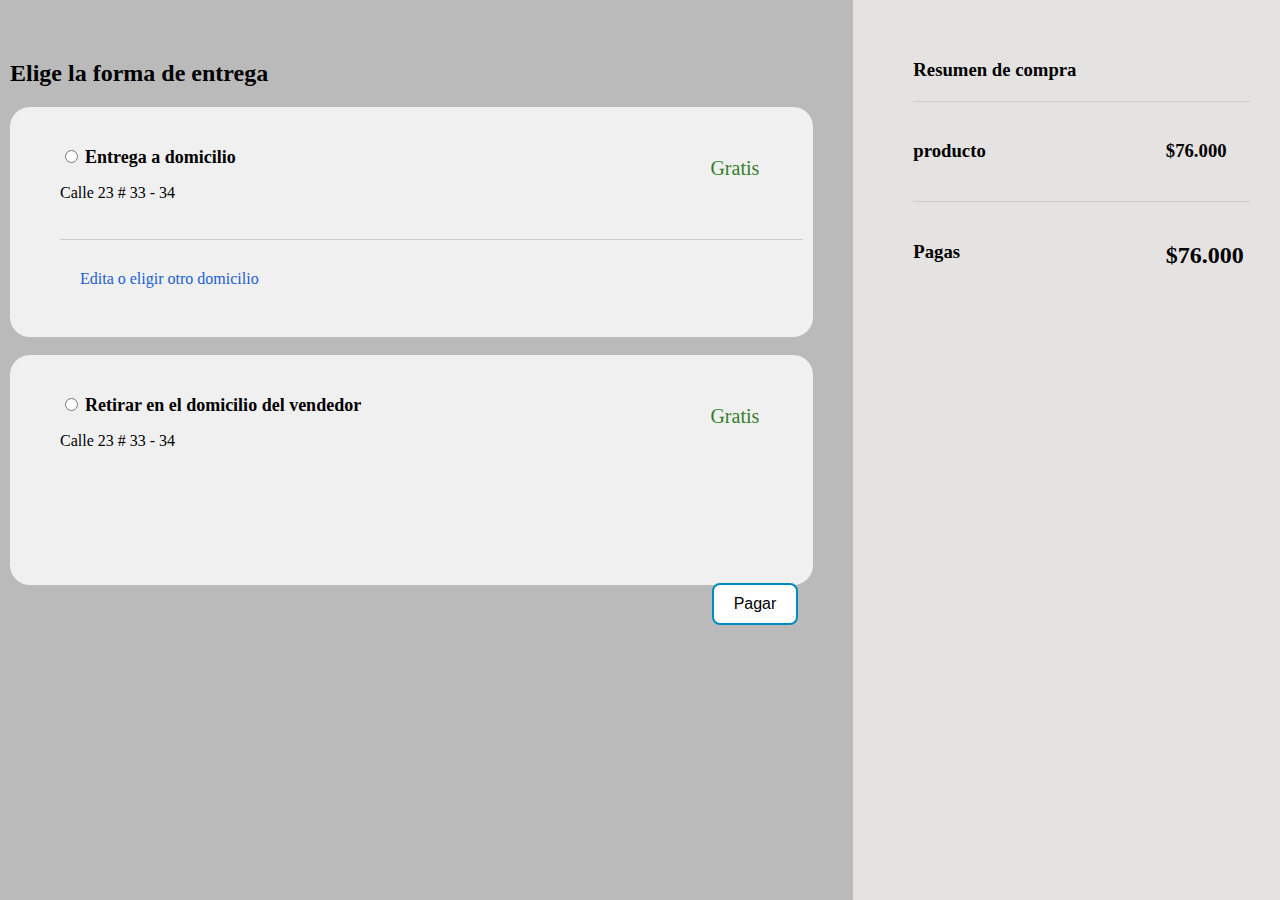
==== vista2.html @ 023f0e0d "vista uno" ====
<!DOCTYPE html>
<html lang="en">
<head>
    <meta charset="UTF-8">
    <meta name="viewport" content="width=device-width, initial-scale=1.0">
    <title>Vista 2</title>
    <link rel="stylesheet" href="styles.css" />
    <script src="scripts.js"></script>
</head>
<body>
<div class="container">

    <div class="container_left">
        <h2>Elige la forma de entrega</h2>

        <div class="entrega_main">
            <div class="option">
                <div class="entrega_title">
                    <div class="radio_option">
                        <input type="radio" id="opcion1" name="opcion" value="opcion1">
                        <label for="opcion1" class="lbl_radio_option">Entrega a domicilio</label>
                    </div>
                    <div class="radio_text">
                        <p>Calle 23 # 33 - 34 </p>
                    </div>
                </div>
                <div class="entrega_text">
                    <p>Gratis</p>
                </div>
            </div>

            <hr class="divider">
            <a class = "btn_editar" > Edita o eligir otro domicilio</a>
        </div>
        <br>
        <div class="entrega_main">
            <div class="option">
                <div class="entrega_title">
                    <div class="radio_option">
                        <input type="radio" id="opcion2" name="opcion" value="opcion1">
                        <label for=opcion2 class="lbl_radio_option">
                            Retirar en el domicilio del vendedor
                        </label>
                    </div>
                    <div class="radio_text">
                        <p>Calle 23 # 33 - 34 </p>
                    </div>
                </div>
                <div class="entrega_text">
                    <p>Gratis</p>
                </div>
            </div>
        </div>
        <br>
        <div class="button_main">
            <button id="payment" class="btn_payment" onclick="pay()">Pagar</button>
        </div>

    </div>

    <!-- ventana derecha-->
    <div class="container_right">
        <h3>Resumen de compra</h3>
        <hr class="divider">
        <div class="price-container">
            <div class="price">
                <h3>producto</h3>
            </div>
            <div class="price">
                <h3>$76.000</h3>
            </div>
        </div>
        <hr class="divider">
        <div class="price-container">
            <div class="price">
                <h3>Pagas</h3>
            </div>
            <div class="price">
                <h2>$76.000</h2>
            </div>
        </div>
    </div>

</div>

</body>
</html>
---- styles.css ----
body {
    margin: 0;
    background-color: aliceblue;
    font-family: 'Nerko One', cursive;
}

button {
    font-size: 16px;
    text-align: center;
    border-radius: 8px;
    padding: 10px 20px;
}

.tienda{
    margin-left: 40%;
}

.logo{
    width: 10%;

}

.page-nav {
    background-color: #21f38e;
    border: 1px solid rgb(154, 147, 147);
    position: relative;
}

.page-nav h1 {
    margin: 20px;
}

.button-checkout {
    background-color: white;
    color: black;
    border: 2px solid #008CBA; /* Blue */
    transition-duration: 0.4s;
    position: absolute;
    right: 15px;
    bottom: 15px;
}

.button-checkout:hover {
    background-color: #008CBA; /* Blue */
    color: white;
}

.page-content {
    display: flex;
    flex-wrap: wrap;
    justify-content: space-evenly;
}

.product-container {
    margin: 15px;
    padding: 2px 16px;
    position: relative;
    box-shadow: 0 4px 8px 0 rgba(0,0,0,0.1);
    background-color: white;
}

.product-container:hover {
    box-shadow: 0 8px 16px 0 rgba(0,0,0,0.2);
  }

.product-container img {
    width: 300px;
}

.product-container h1 {
    margin-bottom: 10px;
    margin-left: 15px;
}

.button-add {
    background-color: white;
    color: black;
    border: 2px solid #4CAF50; /* Green */
    transition-duration: 0.4s;
    position: absolute;
    right: 15px;
    bottom: 10px;
}
  
.button-add:hover {
    background-color: #4CAF50; /* Green */
    color: white;
}

.orienta-regular {
    font-family: "Orienta", sans-serif;
    font-weight: 400;
    font-style: normal;
  }

.container {
    background-color: red;
    display: grid;
    grid-template-columns: 4fr 2fr;
    height: 100vh;
}

.container_left{
    background-color: #bababa;
    padding-top: 40px;
    padding-left: 10px;
    padding-right: 40px;
}

.entrega_main{/* Ancho del div */
    height: 230px; /* Alto del div */
    background-color: #f0f0f0; /* Color de fondo del div */
    border-radius: 20px; /* Radio de las esquinas */
    padding-top: 10px;
    padding-left: 50px;
    padding-right: 10px;
    box-sizing: border-box; /* Incluir padding en el ancho y alto */
}
.option{
    display: grid;
    grid-template-columns: 7fr 1fr;
    grid-auto-rows: 1fr;
    grid-column-gap: 0;
    grid-row-gap: 0;
}

.entrega_title{
    display: grid;
    grid-template-rows: 1fr 1fr;
    grid-template-columns: 1fr 1fr;
    gap: 0;
}
.radio_option{
    padding-top: 30px;
}
.lbl_radio_option{
    font-size: 18px;
    font-weight: bold;
}
.radio_text{
    grid-row-start: 2;
    grid-column-start: 1;
    grid-row-end: 3;
    grid-column-end: 3;
    justify-content:start;
}
.entrega_text{
    padding-top: 20px;
    color: #33802a;
    font-size: 20px;
}
.btn_editar{
    display: inline-block;
    padding: 10px 20px;
    background-color: #f0f0f0; /* Color de fondo */
    color: #185fd1; /* Color del texto */
    text-decoration: none; /* Quita el subrayado del texto */
    border-radius: 5px; /* Esquinas redondeadas */
}
.btn_editar:hover{
    color: rgba(95, 140, 211, 0.93); /* Cambia el color de fondo al pasar el ratón */
}
.container_right{
    background-color: #e5e2e2;
    padding-top: 40px;
    padding-left: 60px;
    padding-right: 30px;
}

.divider {
    border: none;
    border-top: 1px solid #ccc; /* Estilo y color de la línea */
    margin: 20px 0; /* Espacio alrededor del divider */
}
.price-container{
    display: grid;
    grid-template-columns: 3fr 1fr;
}
.button_main{
    margin-top: -20px;
    position: relative;
}

.btn_payment{
    background-color: white;
    color: black;
    border: 2px solid #008CBA; /* Blue */
    transition-duration: 0.4s;
    position: absolute;
    right: 15px;
}
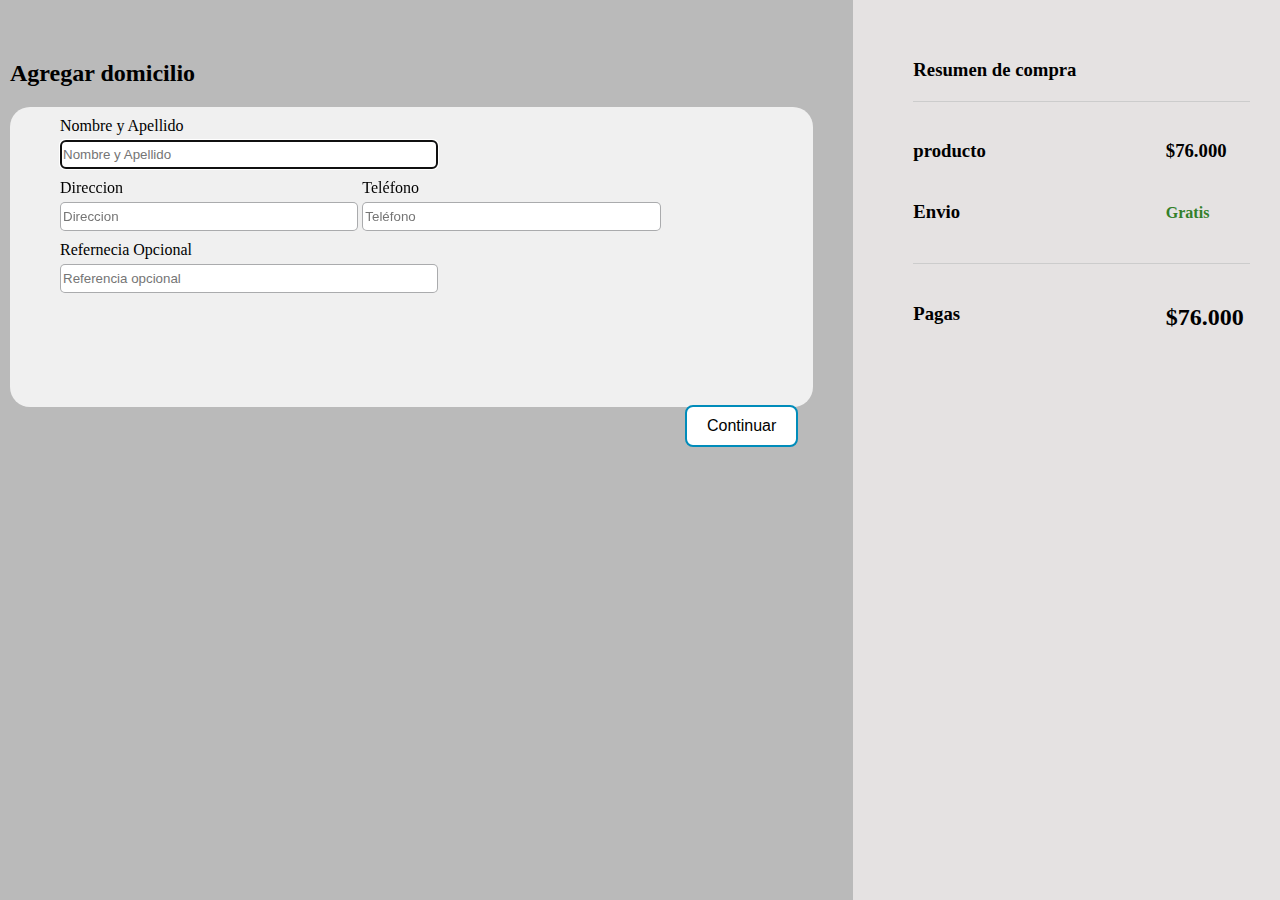
==== commit 053662a7: "vista uno" ====
--- a/vista2.html
+++ b/vista2.html
@@ -11,49 +11,34 @@
 <div class="container">
 
     <div class="container_left">
-        <h2>Elige la forma de entrega</h2>
+        <h2>Agregar domicilio</h2>
 
-        <div class="entrega_main">
-            <div class="option">
-                <div class="entrega_title">
-                    <div class="radio_option">
-                        <input type="radio" id="opcion1" name="opcion" value="opcion1">
-                        <label for="opcion1" class="lbl_radio_option">Entrega a domicilio</label>
-                    </div>
-                    <div class="radio_text">
-                        <p>Calle 23 # 33 - 34 </p>
-                    </div>
+        <div class="data_per">
+            <label for="name">Nombre y Apellido</label>
+            <br>
+            <input class="txtName" id='name' type="text" placeholder="Nombre y Apellido" required autofocus>
+
+            <div class="dir_phone" >
+                <div class="dir">
+                    <label for="dir1">Direccion</label>
+                    <br>
+                    <input class="txtPhone" id='dir1' type="text" placeholder="Direccion" required autofocus>
                 </div>
-                <div class="entrega_text">
-                    <p>Gratis</p>
+                <div class="phone">
+                    <label for="phone">Teléfono</label>
+                    <br>
+                    <input class="txtPhone" id='phone' type="tel" placeholder="Teléfono" required autofocus>
                 </div>
             </div>
 
-            <hr class="divider">
-            <a class = "btn_editar" > Edita o eligir otro domicilio</a>
-        </div>
-        <br>
-        <div class="entrega_main">
-            <div class="option">
-                <div class="entrega_title">
-                    <div class="radio_option">
-                        <input type="radio" id="opcion2" name="opcion" value="opcion1">
-                        <label for=opcion2 class="lbl_radio_option">
-                            Retirar en el domicilio del vendedor
-                        </label>
-                    </div>
-                    <div class="radio_text">
-                        <p>Calle 23 # 33 - 34 </p>
-                    </div>
-                </div>
-                <div class="entrega_text">
-                    <p>Gratis</p>
-                </div>
-            </div>
+            <label for="refered">Refernecia Opcional</label>
+            <br>
+            <input class="txtName" id='refered' type="text" placeholder="Referencia opcional" required autofocus>
+
         </div>
         <br>
         <div class="button_main">
-            <button id="payment" class="btn_payment" onclick="pay()">Pagar</button>
+            <button id="payment" class="btn_payment" onclick="pay()">Continuar</button>
         </div>
 
     </div>
@@ -69,7 +54,14 @@
             <div class="price">
                 <h3>$76.000</h3>
             </div>
+            <div class="price">
+                <h3>Envio</h3>
+            </div>
+            <div class="price">
+                <h4 style="color: #33802a">Gratis</h4>
+            </div>
         </div>
+
         <hr class="divider">
         <div class="price-container">
             <div class="price">
--- a/styles.css
+++ b/styles.css
@@ -175,6 +175,7 @@
 .price-container{
     display: grid;
     grid-template-columns: 3fr 1fr;
+    grid-auto-rows: 1fr;
 }
 .button_main{
     margin-top: -20px;
@@ -188,4 +189,82 @@
     transition-duration: 0.4s;
     position: absolute;
     right: 15px;
+}
+
+.data_per {
+    height: 300px; /* Alto del div */
+    background-color: #f0f0f0; /* Color de fondo del div */
+    border-radius: 20px; /* Radio de las esquinas */
+    padding-top: 10px;
+    padding-left: 50px;
+    padding-right: 10px;
+    box-sizing: border-box;
+}
+.txtName{
+    width: 50%;
+    height: 25px;
+    margin-top: 5px;
+    border-radius: 5px;
+    border: 1px solid rgba(114, 115, 118, 0.6);
+}
+
+.dir_phone{
+    margin-top:10px;
+    margin-bottom: 10px;
+    width: 80%;
+    display: grid;
+    grid-template-columns: 1fr 1fr;
+    gap: 10px;
+}
+.txtPhone{
+    width: 100%;
+    height: 25px;
+    margin-top: 5px;
+    border-radius: 5px;
+    border: 1px solid rgba(114, 115, 118, 0.6);
+}
+.button_main_second{
+    margin-top: 10px;
+    position: relative;
+}
+.btn_continue{
+    background-color: #185fd1;
+    color: white;
+    border: none; /* Blue */
+    transition-duration: 0.4s;
+    position: absolute;
+    left: 15px;
+}
+.btn_add{
+    background-color: rgba(141, 175, 230, 0.39);
+    color: #0a60ec;
+    border: none; /* Blue */
+    transition-duration: 0.4s;
+    position: absolute;
+    left: 130px;
+}
+.mercado_pago{
+    height: 130px; /* Alto del div */
+    background-color: #f0f0f0; /* Color de fondo del div */
+    border-radius: 20px; /* Radio de las esquinas */
+    padding-top: 10px;
+    padding-left: 50px;
+    padding-right: 10px;
+    box-sizing: border-box;
+    display: grid;/* Incluir padding en el ancho y alto */
+    grid-template-columns: 0.5fr 1fr 12fr;
+    align-items: center;
+
+}
+.icon-container {
+    width: 50px; /* ajusta según sea necesario */
+    height: 50px; /* ajusta según sea necesario */
+    border-radius: 50%; /* hace que el contenedor sea redondo */
+    overflow: hidden; /* asegura que la imagen no sobresalga del contenedor */
+}
+
+.icon-container img {
+    width: 100%; /* asegura que la imagen llene el contenedor */
+    height: 100%; /* asegura que la imagen llene el contenedor */
+    object-fit: cover; /* ajusta la imagen para cubrir el contenedor */
 }